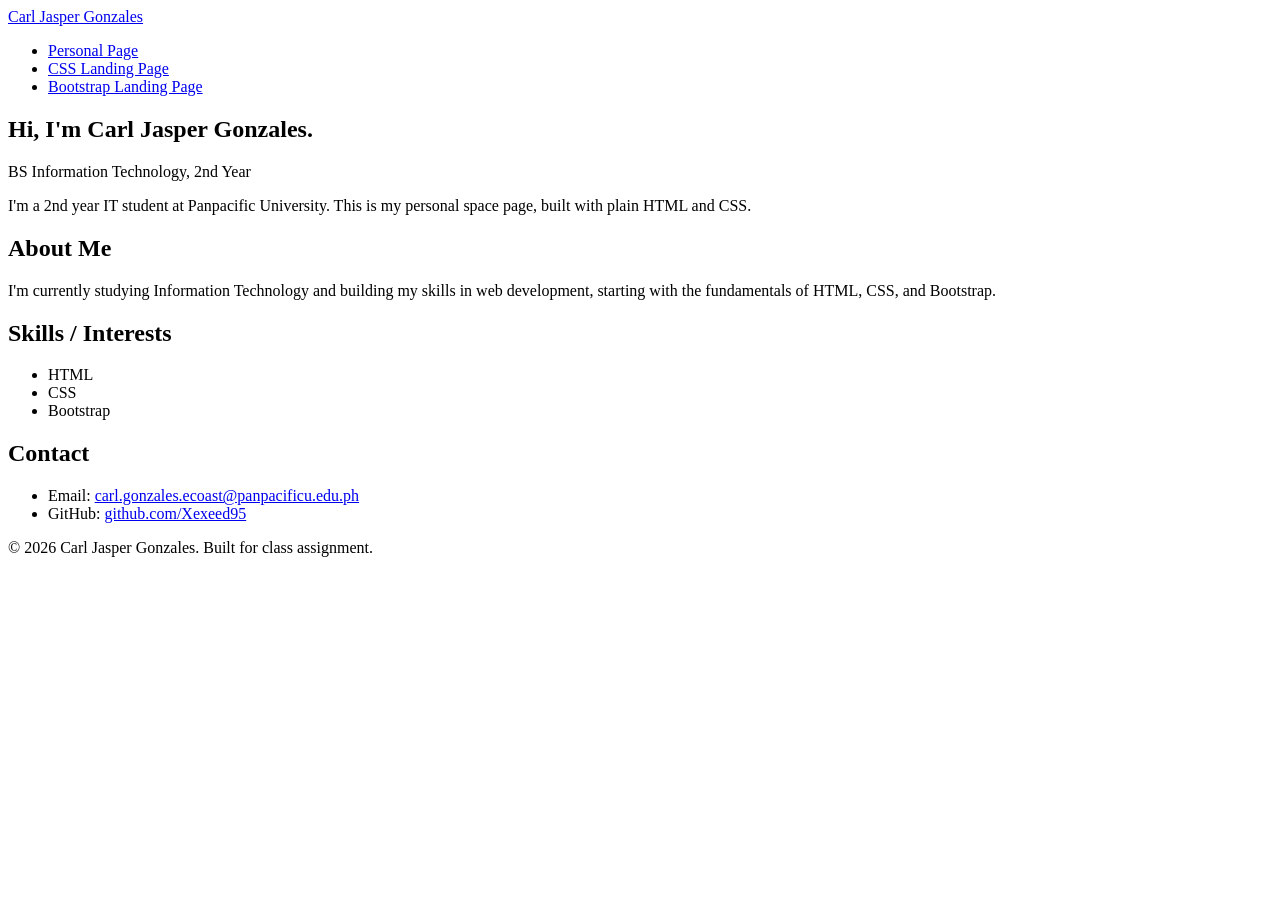
==== index.html @ 0ecec189 "index.html" ====
<!DOCTYPE html>
<html lang="en">
<head>
  <meta charset="UTF-8">
  <meta name="viewport" content="width=device-width, initial-scale=1.0">
  <title>Gonzales, Carl Jasper E. — Personal Space</title>
  <link rel="stylesheet" href="style.css">
</head>
<body>

  <nav class="site-nav">
    <a class="brand" href="index.html">Carl Jasper Gonzales</a>
    <ul>
      <li><a href="index.html" aria-current="page">Personal Page</a></li>
      <li><a href="css-landing.html">CSS Landing Page</a></li>
      <li><a href="bootstrap-landing.html">Bootstrap Landing Page</a></li>
    </ul>
  </nav>

  <main>
    <section class="personal-hero">
      <h1>Hi, I'm Carl Jasper Gonzales.</h1>
      <p class="role">BS Information Technology, 2nd Year</p>
      <p>
        I'm a 2nd year IT student at Panpacific University. This is my personal
        space page, built with plain HTML and CSS.
      </p>
    </section>

    <section class="personal-section">
      <h2>About Me</h2>
      <p>
        I'm currently studying Information Technology and building my skills
        in web development, starting with the fundamentals of HTML, CSS, and
        Bootstrap.
      </p>
    </section>

    <section class="personal-section">
      <h2>Skills / Interests</h2>
      <ul class="tag-list">
        <li>HTML</li>
        <li>CSS</li>
        <li>Bootstrap</li>
      </ul>
    </section>

    <section class="personal-section">
      <h2>Contact</h2>
      <ul class="contact-list">
        <li>Email: <a href="mailto:carl.gonzales.ecoast@panpacificu.edu.ph">carl.gonzales.ecoast@panpacificu.edu.ph</a></li>
        <li>GitHub: <a href="https://github.com/Xexeed95" target="_blank" rel="noopener">github.com/Xexeed95</a></li>
      </ul>
    </section>
  </main>

  <footer class="site-footer">
    &copy; 2026 Carl Jasper Gonzales. Built for class assignment.
  </footer>

  <script src="script.js"></script>
</body>
</html>
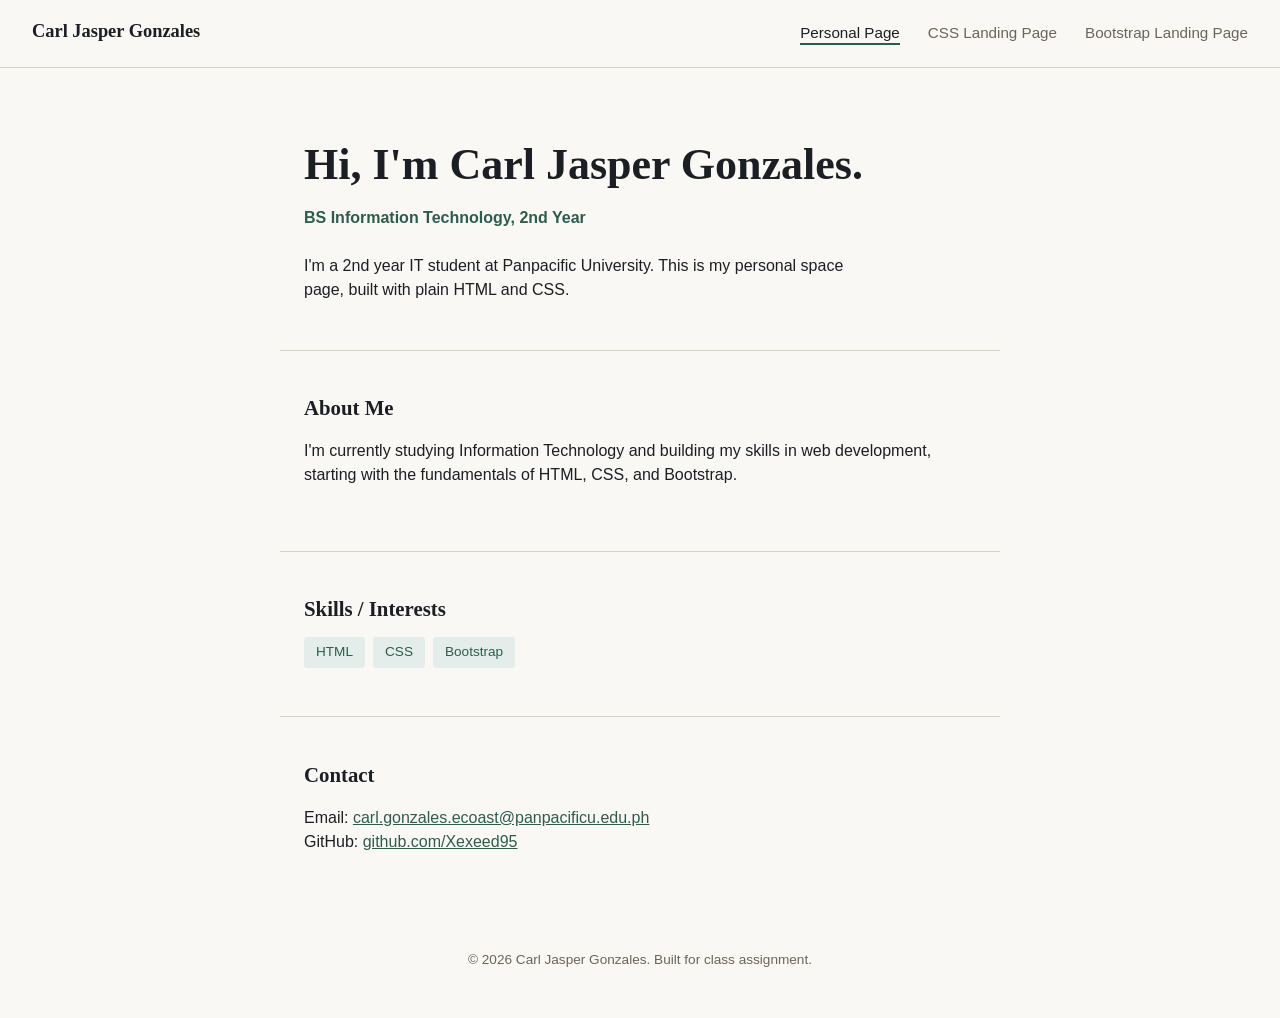
==== commit b71820c0: "Update index.html" ====
--- a/index.html
+++ b/index.html
@@ -60,4 +60,4 @@
 
   <script src="script.js"></script>
 </body>
-</html>
+</html> 
--- a/style.css
+++ b/style.css
@@ -0,0 +1,231 @@
+/* ============================================
+   Shared styles — used by index.html (personal page)
+   and css-landing.html (CSS landing page)
+   ============================================ */
+
+:root {
+  --ink: #1b1f23;
+  --paper: #faf8f5;
+  --line: #d8d2c8;
+  --accent: #2d5c4f;
+  --accent-soft: #e4ede9;
+  --muted: #6b6459;
+  --serif: "Georgia", "Iowan Old Style", serif;
+  --sans: "Helvetica Neue", Arial, sans-serif;
+}
+
+* { box-sizing: border-box; }
+
+body {
+  margin: 0;
+  font-family: var(--sans);
+  color: var(--ink);
+  background: var(--paper);
+  line-height: 1.5;
+}
+
+/* ---------- Nav menu (shared across all 3 pages) ---------- */
+.site-nav {
+  display: flex;
+  align-items: center;
+  justify-content: space-between;
+  padding: 1.1rem 2rem;
+  border-bottom: 1px solid var(--line);
+  background: var(--paper);
+}
+
+.site-nav .brand {
+  font-family: var(--serif);
+  font-size: 1.15rem;
+  font-weight: 700;
+  color: var(--ink);
+  text-decoration: none;
+}
+
+.site-nav ul {
+  display: flex;
+  gap: 1.75rem;
+  list-style: none;
+  margin: 0;
+  padding: 0;
+}
+
+.site-nav a {
+  color: var(--muted);
+  text-decoration: none;
+  font-size: 0.95rem;
+  border-bottom: 2px solid transparent;
+  padding-bottom: 2px;
+  transition: border-color 0.15s ease, color 0.15s ease;
+}
+
+.site-nav a:hover,
+.site-nav a[aria-current="page"] {
+  color: var(--ink);
+  border-color: var(--accent);
+}
+
+.nav-toggle {
+  display: none;
+  background: none;
+  border: 1px solid var(--line);
+  border-radius: 3px;
+  padding: 0.4rem 0.8rem;
+  font-size: 0.9rem;
+  color: var(--ink);
+  cursor: pointer;
+}
+
+@media (max-width: 560px) {
+  .site-nav { flex-wrap: wrap; align-items: center; }
+  .nav-toggle { display: inline-block; }
+  /* Only collapse the menu if JS is running and added .js-nav to <body>.
+     If JS fails to load, the full menu list stays visible and stacked. */
+  .js-nav .site-nav ul {
+    display: none;
+    width: 100%;
+    flex-direction: column;
+    gap: 0.75rem;
+    margin-top: 0.75rem;
+  }
+  .js-nav .site-nav ul.is-open { display: flex; }
+  body:not(.js-nav) .site-nav ul {
+    flex-direction: column;
+    gap: 0.75rem;
+    width: 100%;
+    margin-top: 0.75rem;
+  }
+}
+
+/* ---------- Personal page ---------- */
+.personal-hero {
+  max-width: 720px;
+  margin: 0 auto;
+  padding: 4rem 1.5rem 2rem;
+}
+
+.personal-hero h1 {
+  font-family: var(--serif);
+  font-size: clamp(2rem, 5vw, 2.75rem);
+  margin: 0 0 0.5rem;
+}
+
+.personal-hero .role {
+  color: var(--accent);
+  font-weight: 600;
+  margin: 0 0 1.5rem;
+}
+
+.personal-hero p {
+  max-width: 62ch;
+  color: var(--ink);
+}
+
+.personal-section {
+  max-width: 720px;
+  margin: 0 auto;
+  padding: 1.5rem 1.5rem 3rem;
+  border-top: 1px solid var(--line);
+}
+
+.personal-section h2 {
+  font-family: var(--serif);
+  font-size: 1.3rem;
+  margin-bottom: 0.75rem;
+}
+
+.tag-list {
+  display: flex;
+  flex-wrap: wrap;
+  gap: 0.5rem;
+  list-style: none;
+  padding: 0;
+  margin: 0;
+}
+
+.tag-list li {
+  background: var(--accent-soft);
+  color: var(--accent);
+  padding: 0.35rem 0.75rem;
+  border-radius: 3px;
+  font-size: 0.85rem;
+}
+
+.contact-list {
+  padding: 0;
+  list-style: none;
+}
+
+.contact-list a {
+  color: var(--accent);
+}
+
+footer.site-footer {
+  text-align: center;
+  color: var(--muted);
+  font-size: 0.85rem;
+  padding: 2rem 1rem 3rem;
+}
+
+/* ---------- CSS landing page ---------- */
+.landing-hero {
+  padding: 5rem 1.5rem 4rem;
+  text-align: left;
+  max-width: 900px;
+  margin: 0 auto;
+}
+
+.landing-hero .eyebrow-line {
+  color: var(--accent);
+  font-weight: 600;
+  margin: 0 0 0.75rem;
+}
+
+.landing-hero h1 {
+  font-family: var(--serif);
+  font-size: clamp(2.2rem, 6vw, 3.4rem);
+  line-height: 1.1;
+  margin: 0 0 1.25rem;
+  max-width: 16ch;
+}
+
+.landing-hero p.lede {
+  max-width: 55ch;
+  font-size: 1.1rem;
+  color: var(--ink);
+  margin-bottom: 2rem;
+}
+
+.btn {
+  display: inline-block;
+  background: var(--accent);
+  color: #fff;
+  padding: 0.7rem 1.5rem;
+  border-radius: 3px;
+  text-decoration: none;
+  font-weight: 600;
+}
+
+.btn:hover { background: #234b40; }
+
+.landing-grid {
+  max-width: 900px;
+  margin: 0 auto;
+  padding: 2rem 1.5rem 4rem;
+  display: grid;
+  grid-template-columns: repeat(auto-fit, minmax(220px, 1fr));
+  gap: 1.75rem;
+  border-top: 1px solid var(--line);
+}
+
+.landing-grid .feature h3 {
+  font-family: var(--serif);
+  font-size: 1.1rem;
+  margin: 0 0 0.5rem;
+}
+
+.landing-grid .feature p {
+  color: var(--muted);
+  font-size: 0.95rem;
+  margin: 0;
+}
